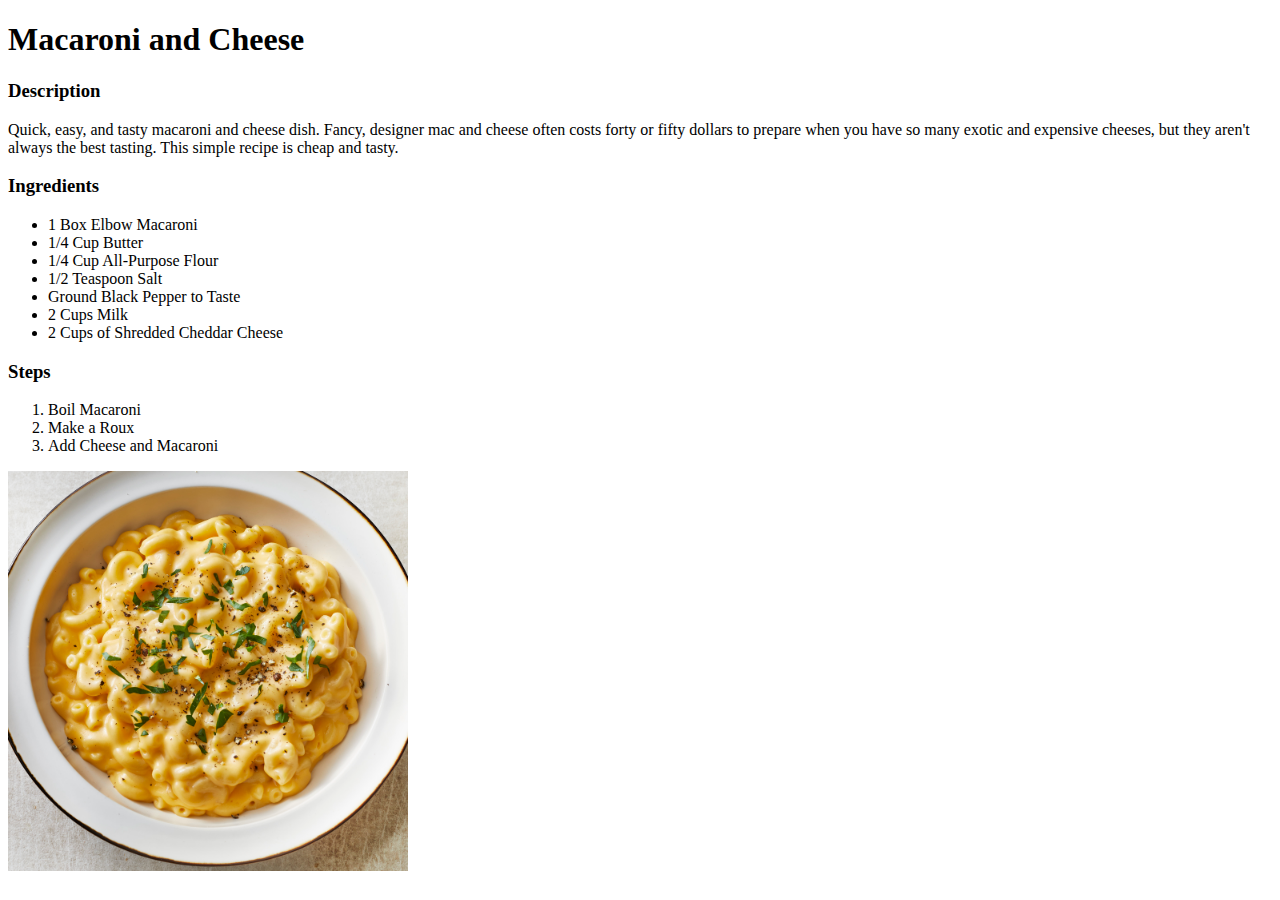
==== recipes/mac.html @ b1273a55 "Added three recipes in HTML w/ headings, ingredients and steps" ====
<!DOCTYPE html>
<html lang="en">
<head>
    <meta charset="UTF-8">
    <meta http-equiv="X-UA-Compatible" content="IE=edge">
    <meta name="viewport" content="width=device-width, initial-scale=1.0">
    <title>Macaroni and Cheese Recipe</title>
</head>
<body>
    <h1>Macaroni and Cheese</h1>
    <h3>Description</h3>
    <p>Quick, easy, and tasty macaroni and cheese dish. Fancy, designer mac and cheese often costs forty or fifty dollars to prepare when you have so many exotic and expensive cheeses, but they aren't always the best tasting. This simple recipe is cheap and tasty. </p>
    <h3>Ingredients</h3>
    <ul>
       <li> 1 Box Elbow Macaroni </li>
       <li>1/4 Cup Butter</li> 
       <li> 1/4 Cup All-Purpose Flour</li>
       <li> 1/2 Teaspoon Salt</li>
       <li> Ground Black Pepper to Taste</li>
       <li> 2 Cups Milk</li>
       <li> 2 Cups of Shredded Cheddar Cheese</li>
    </ul>
    <h3>Steps</h3>
    <ol>
      <li>Boil Macaroni </li>
      <li> Make a Roux</li>
      <li> Add Cheese and Macaroni</li>
    </ol>

    



    <img height=400px width=auto src="../images/mac.jpg">
</body>
</html>
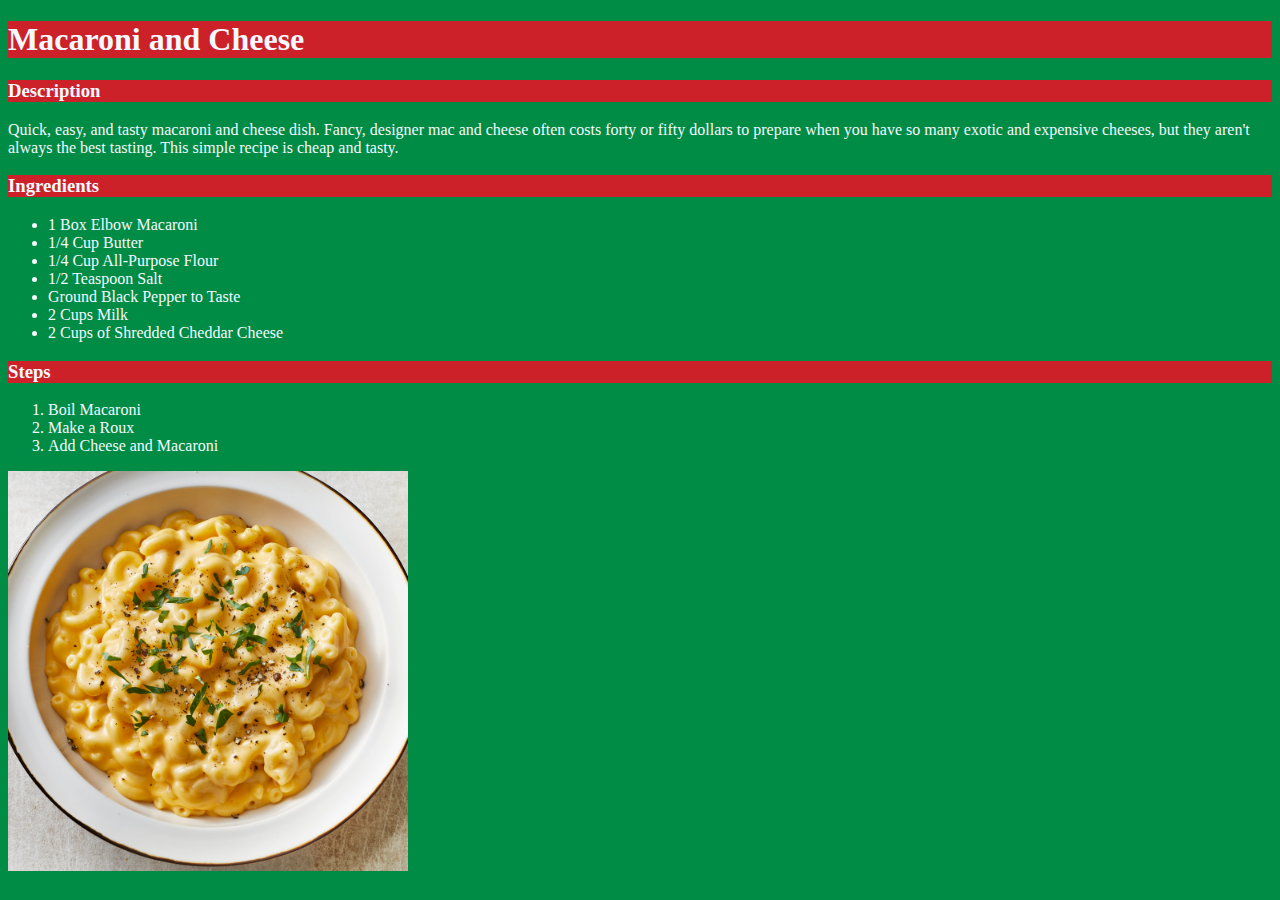
==== commit 16e50eaa: "Recipes Edited with CSS" ====
--- a/recipes/mac.html
+++ b/recipes/mac.html
@@ -5,6 +5,7 @@
     <meta http-equiv="X-UA-Compatible" content="IE=edge">
     <meta name="viewport" content="width=device-width, initial-scale=1.0">
     <title>Macaroni and Cheese Recipe</title>
+    <link rel="stylesheet" href="styles.css">
 </head>
 <body>
     <h1>Macaroni and Cheese</h1>
--- a/recipes/styles.css
+++ b/recipes/styles.css
@@ -0,0 +1,14 @@
+h1 {
+    background-color: rgb(205, 33, 42);
+}
+
+* {
+    background: rgb(0, 140, 69);
+    color: rgb(244, 249, 255);
+}
+
+h3 {
+    background-color: rgb(205, 33, 42);
+
+
+}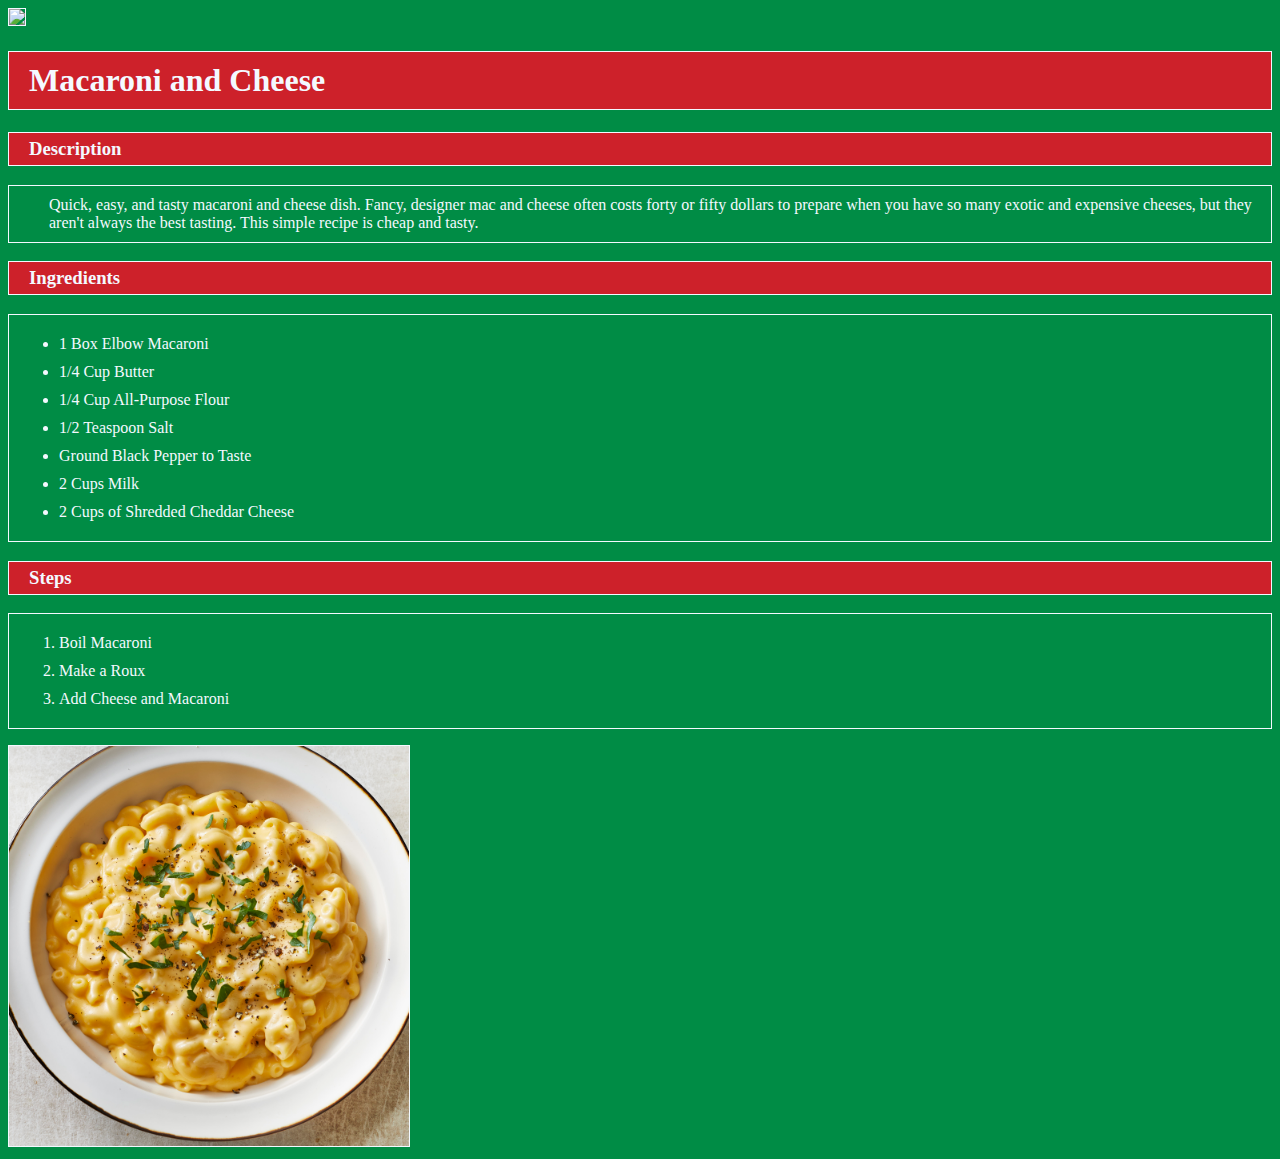
==== commit 98bfc982: "Added borders, padding, margins" ====
--- a/recipes/mac.html
+++ b/recipes/mac.html
@@ -8,6 +8,7 @@
     <link rel="stylesheet" href="styles.css">
 </head>
 <body>
+  <img height=150px width=auto style="border: 1px solid rgb(244, 249, 255)" src="../images/italy.jpg">
     <h1>Macaroni and Cheese</h1>
     <h3>Description</h3>
     <p>Quick, easy, and tasty macaroni and cheese dish. Fancy, designer mac and cheese often costs forty or fifty dollars to prepare when you have so many exotic and expensive cheeses, but they aren't always the best tasting. This simple recipe is cheap and tasty. </p>
--- a/recipes/styles.css
+++ b/recipes/styles.css
@@ -1,14 +1,40 @@
 h1 {
     background-color: rgb(205, 33, 42);
+    border: 1px solid rgb(244, 249, 255);
+    padding: 10px;
+    padding-left: 20px;
+    
 }
 
 * {
     background: rgb(0, 140, 69);
     color: rgb(244, 249, 255);
+    font-family:  Georgia, serif
+   
 }
 
 h3 {
     background-color: rgb(205, 33, 42);
+    border: 1px solid rgb(244, 249, 255);
+    padding: 5px;
+    padding-left: 20px;
 
+}
 
+ul,
+ol,
+p {
+    border: 1px solid rgb(244, 249, 255);
+    padding: 10px;
+    padding-left: 40px;
+
+}
+
+img {
+    border: 1px solid rgb(244, 249, 255);
+
+}
+
+li {
+    margin: 10px;
 }